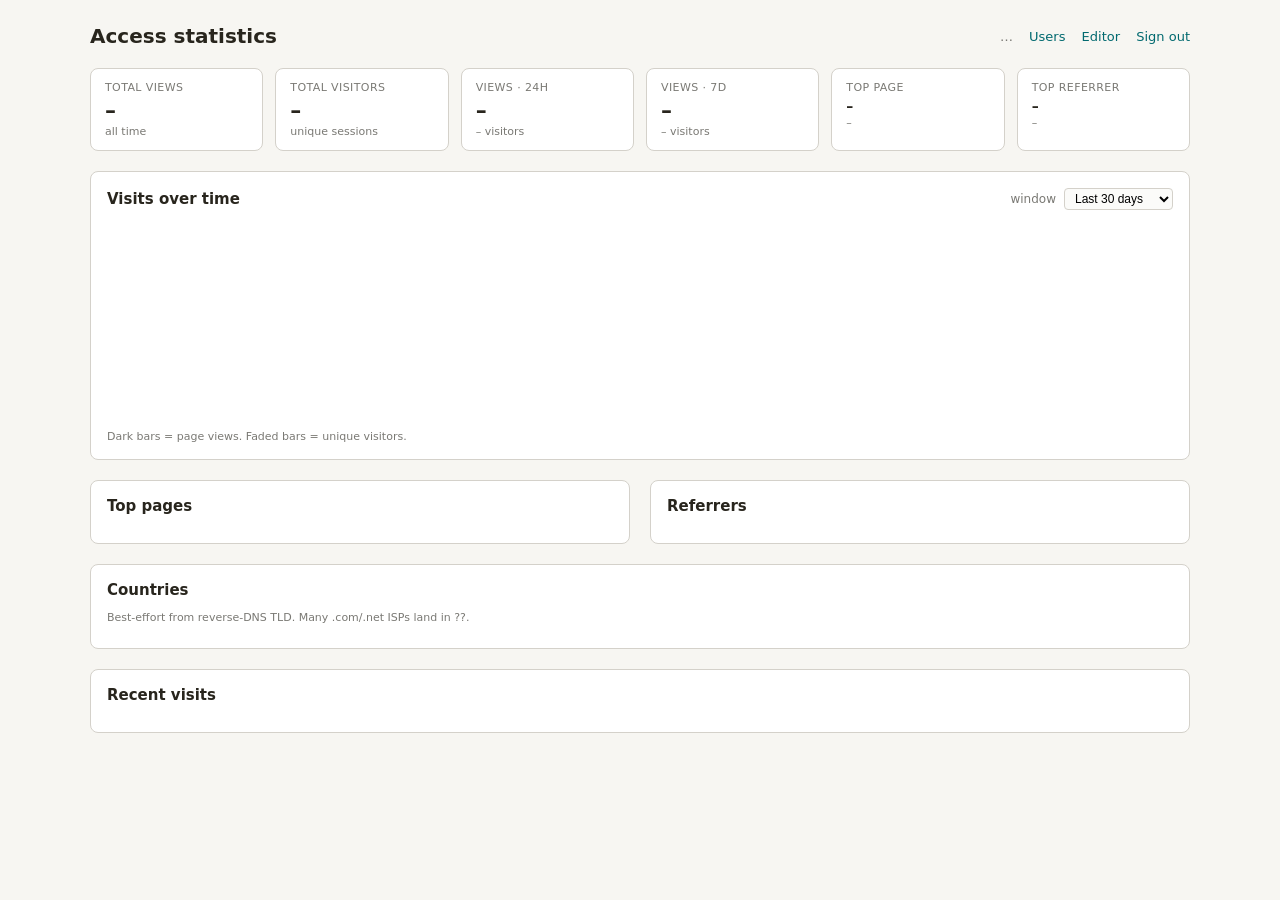
==== editor/static/admin-stats.html @ d1a3d513 "editor(admin): access-statistics dashboard at /admin/stats - New editor/app/stats.py records every n" ====
<!doctype html>
<html lang="en">
<head>
  <meta charset="utf-8">
  <title>Stats — DrawLang Editor Admin</title>
  <meta name="viewport" content="width=device-width, initial-scale=1">
  <link rel="stylesheet" href="/static/app.css">
  <style>
    body { background:#f7f6f2; color:#28251d; font-family:-apple-system,BlinkMacSystemFont,"Segoe UI",system-ui,sans-serif; margin:0; }
    .wrap { max-width:1100px; margin:24px auto; padding:0 24px; }
    header { display:flex; align-items:center; justify-content:space-between; margin-bottom:20px; }
    header h1 { margin:0; font-size:20px; font-weight:600; }
    header .who { font-size:13px; color:#7a7974; }
    header .who a { color:#01696f; text-decoration:none; margin-left:12px; }
    section { background:#fff; border:1px solid #d4d1ca; border-radius:8px; padding:16px; margin-bottom:20px; }
    section h2 { margin:0 0 12px; font-size:15px; font-weight:600; }
    .kpi-row { display:grid; grid-template-columns:repeat(6,1fr); gap:12px; margin-bottom:20px; }
    .kpi { background:#fff; border:1px solid #d4d1ca; border-radius:8px; padding:12px 14px; }
    .kpi .label { font-size:11px; color:#7a7974; text-transform:uppercase; letter-spacing:.4px; }
    .kpi .value { font-size:22px; font-weight:600; color:#28251d; margin-top:4px; font-variant-numeric:tabular-nums; }
    .kpi .sub { font-size:11px; color:#7a7974; margin-top:2px; }
    table { width:100%; border-collapse:collapse; font-size:13px; }
    th, td { text-align:left; padding:6px 8px; border-bottom:1px solid #e7e5df; font-variant-numeric:tabular-nums; }
    th { font-weight:500; color:#7a7974; font-size:12px; }
    td.num, th.num { text-align:right; }
    td.mono { font-family:ui-monospace,SFMono-Regular,Menlo,Consolas,monospace; font-size:12px; color:#28251d; }
    .empty { color:#7a7974; font-style:italic; padding:12px 0; }
    .grid-2 { display:grid; grid-template-columns:1fr 1fr; gap:20px; }
    #chart { width:100%; height:200px; }
    #chart .bar { fill:#01696f; }
    #chart .bar-sess { fill:#01696f; opacity:.45; }
    #chart .axis text { font-size:10px; fill:#7a7974; }
    .flag { display:inline-block; width:20px; text-align:center; margin-right:6px; }
    .toolbar { display:flex; gap:8px; margin-bottom:10px; align-items:center; }
    .toolbar label { font-size:12px; color:#7a7974; }
    .toolbar select { font-size:12px; padding:2px 6px; border:1px solid #d4d1ca; border-radius:4px; background:#fbfbf9; }
    .path { max-width:520px; overflow:hidden; text-overflow:ellipsis; white-space:nowrap; }
    .status-2xx { color:#437a22; }
    .status-3xx { color:#7a39bb; }
    .status-4xx { color:#964219; }
    .status-5xx { color:#a12c7b; }
    @media (max-width:900px) { .kpi-row { grid-template-columns:repeat(2,1fr); } .grid-2 { grid-template-columns:1fr; } }
  </style>
</head>
<body>
  <div id="app-nav"></div>
  <div class="wrap">
    <header>
      <h1>Access statistics</h1>
      <div class="who">
        <span id="who">…</span>
        <a href="/admin/users">Users</a>
        <a href="/canvas-editor">Editor</a>
        <a href="/logout">Sign out</a>
      </div>
    </header>

    <div class="kpi-row" id="kpis">
      <div class="kpi"><div class="label">Total views</div><div class="value" id="k-total-views">–</div><div class="sub">all time</div></div>
      <div class="kpi"><div class="label">Total visitors</div><div class="value" id="k-total-sessions">–</div><div class="sub">unique sessions</div></div>
      <div class="kpi"><div class="label">Views · 24h</div><div class="value" id="k-views-24h">–</div><div class="sub"><span id="k-sessions-24h">–</span> visitors</div></div>
      <div class="kpi"><div class="label">Views · 7d</div><div class="value" id="k-views-7d">–</div><div class="sub"><span id="k-sessions-7d">–</span> visitors</div></div>
      <div class="kpi"><div class="label">Top page</div><div class="value" id="k-top-page" style="font-size:14px">–</div><div class="sub" id="k-top-page-count">–</div></div>
      <div class="kpi"><div class="label">Top referrer</div><div class="value" id="k-top-ref" style="font-size:14px">–</div><div class="sub" id="k-top-ref-count">–</div></div>
    </div>

    <section>
      <div class="toolbar">
        <h2 style="margin:0">Visits over time</h2>
        <div style="margin-left:auto"></div>
        <label for="days-sel">window</label>
        <select id="days-sel">
          <option value="7">Last 7 days</option>
          <option value="30" selected>Last 30 days</option>
          <option value="90">Last 90 days</option>
          <option value="365">Last 365 days</option>
        </select>
      </div>
      <svg id="chart" viewBox="0 0 800 200" preserveAspectRatio="none"></svg>
      <div style="font-size:11px; color:#7a7974; margin-top:6px">
        Dark bars = page views. Faded bars = unique visitors.
      </div>
    </section>

    <div class="grid-2">
      <section>
        <h2>Top pages</h2>
        <div id="top-pages"></div>
      </section>
      <section>
        <h2>Referrers</h2>
        <div id="referrers"></div>
      </section>
    </div>

    <section>
      <h2>Countries</h2>
      <div style="font-size:11px; color:#7a7974; margin-bottom:8px">
        Best-effort from reverse-DNS TLD. Many .com/.net ISPs land in ??.
      </div>
      <div id="countries"></div>
    </section>

    <section>
      <h2>Recent visits</h2>
      <div id="recent"></div>
    </section>
  </div>
  <script src="/static/nav.js"></script>
  <script src="/static/auth-badge.js"></script>
  <script src="/static/admin-stats.js"></script>
</body>
</html>
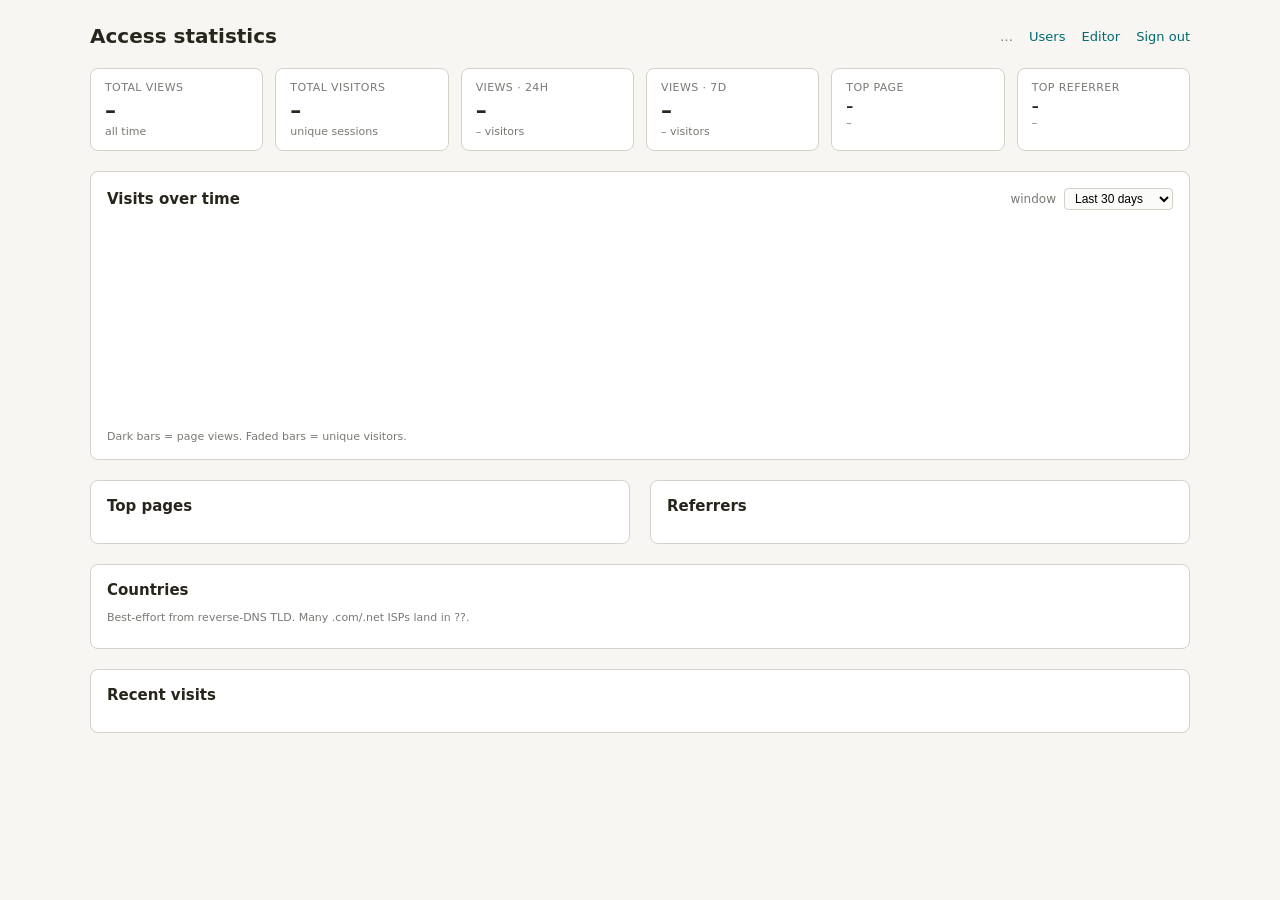
==== commit 84844e98: "editor(admin-stats): let the page scroll (override app.css viewport lock)" ====
--- a/editor/static/admin-stats.html
+++ b/editor/static/admin-stats.html
@@ -6,6 +6,9 @@
   <meta name="viewport" content="width=device-width, initial-scale=1">
   <link rel="stylesheet" href="/static/app.css">
   <style>
+    /* app.css locks html/body for the canvas editor. This is a normal
+       scrollable document — undo it. */
+    html, body { height: auto; overflow-x: hidden; overflow-y: auto; }
     body { background:#f7f6f2; color:#28251d; font-family:-apple-system,BlinkMacSystemFont,"Segoe UI",system-ui,sans-serif; margin:0; }
     .wrap { max-width:1100px; margin:24px auto; padding:0 24px; }
     header { display:flex; align-items:center; justify-content:space-between; margin-bottom:20px; }
